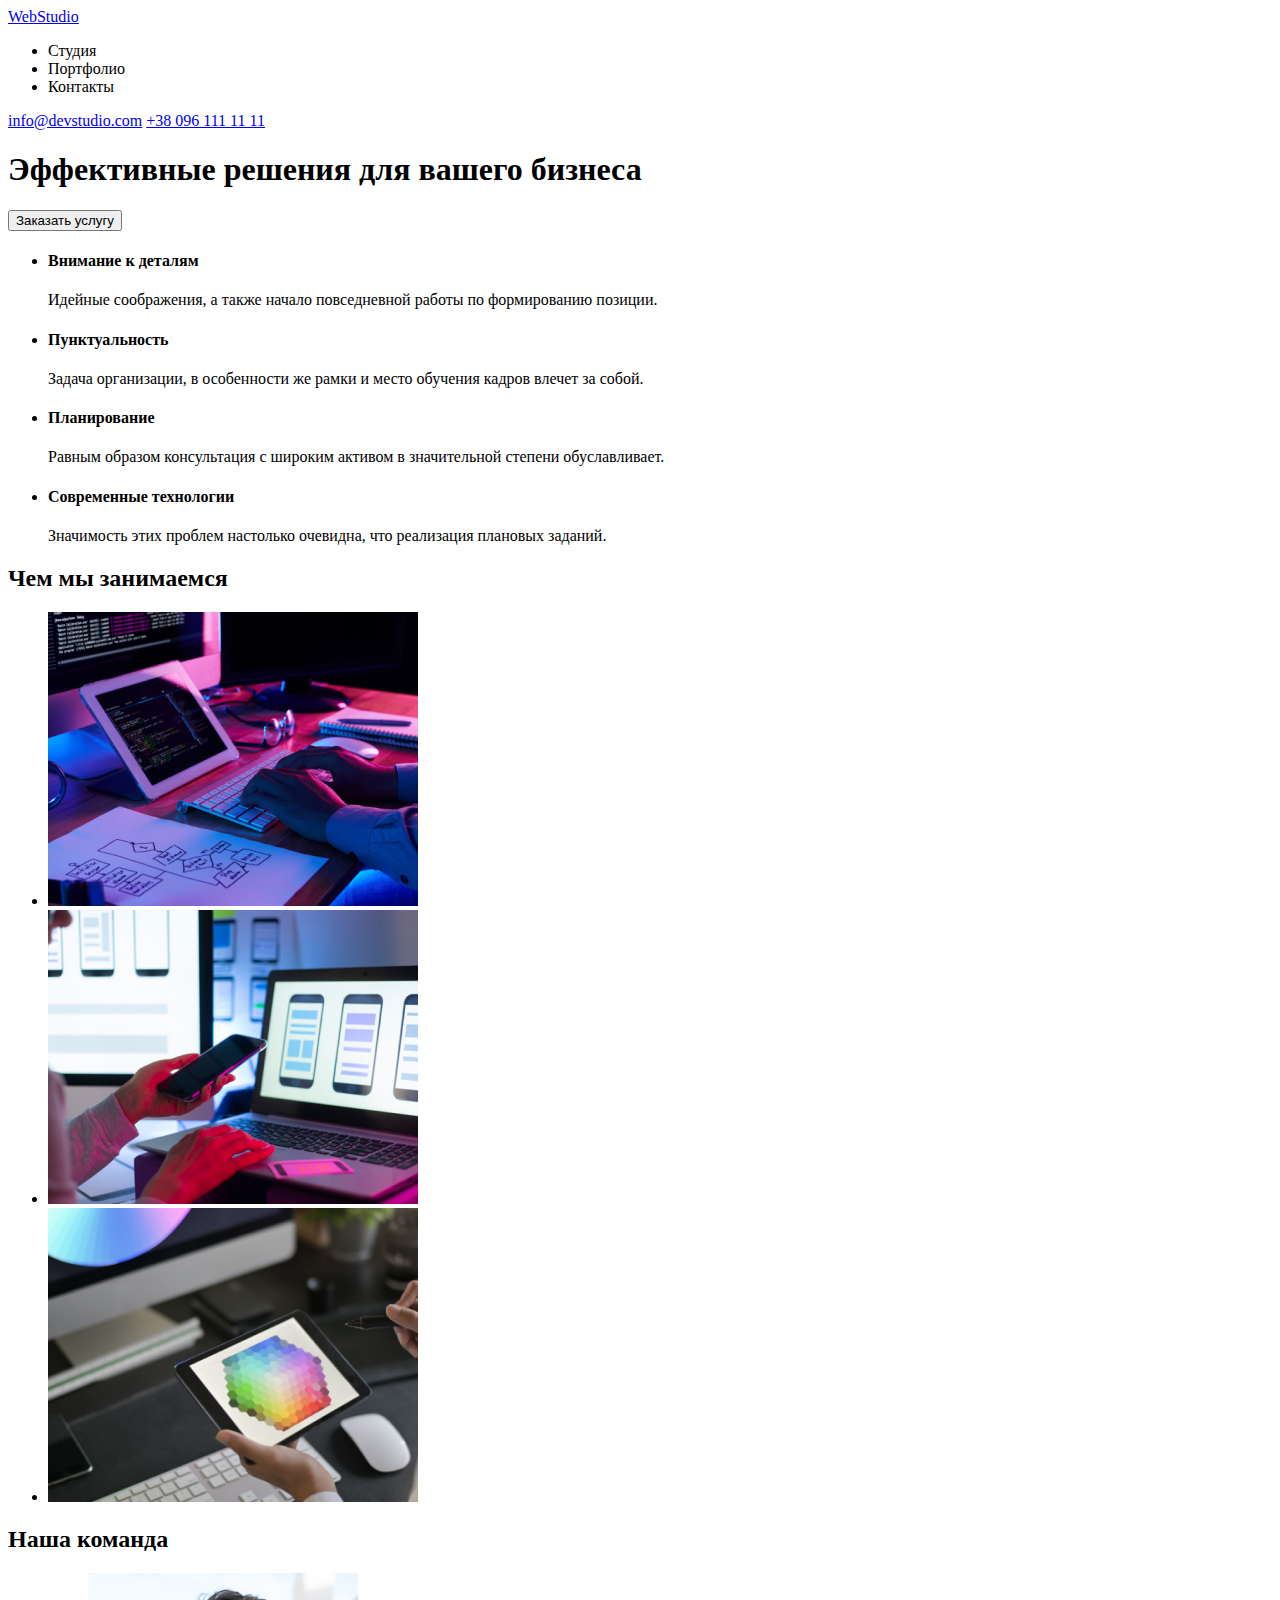
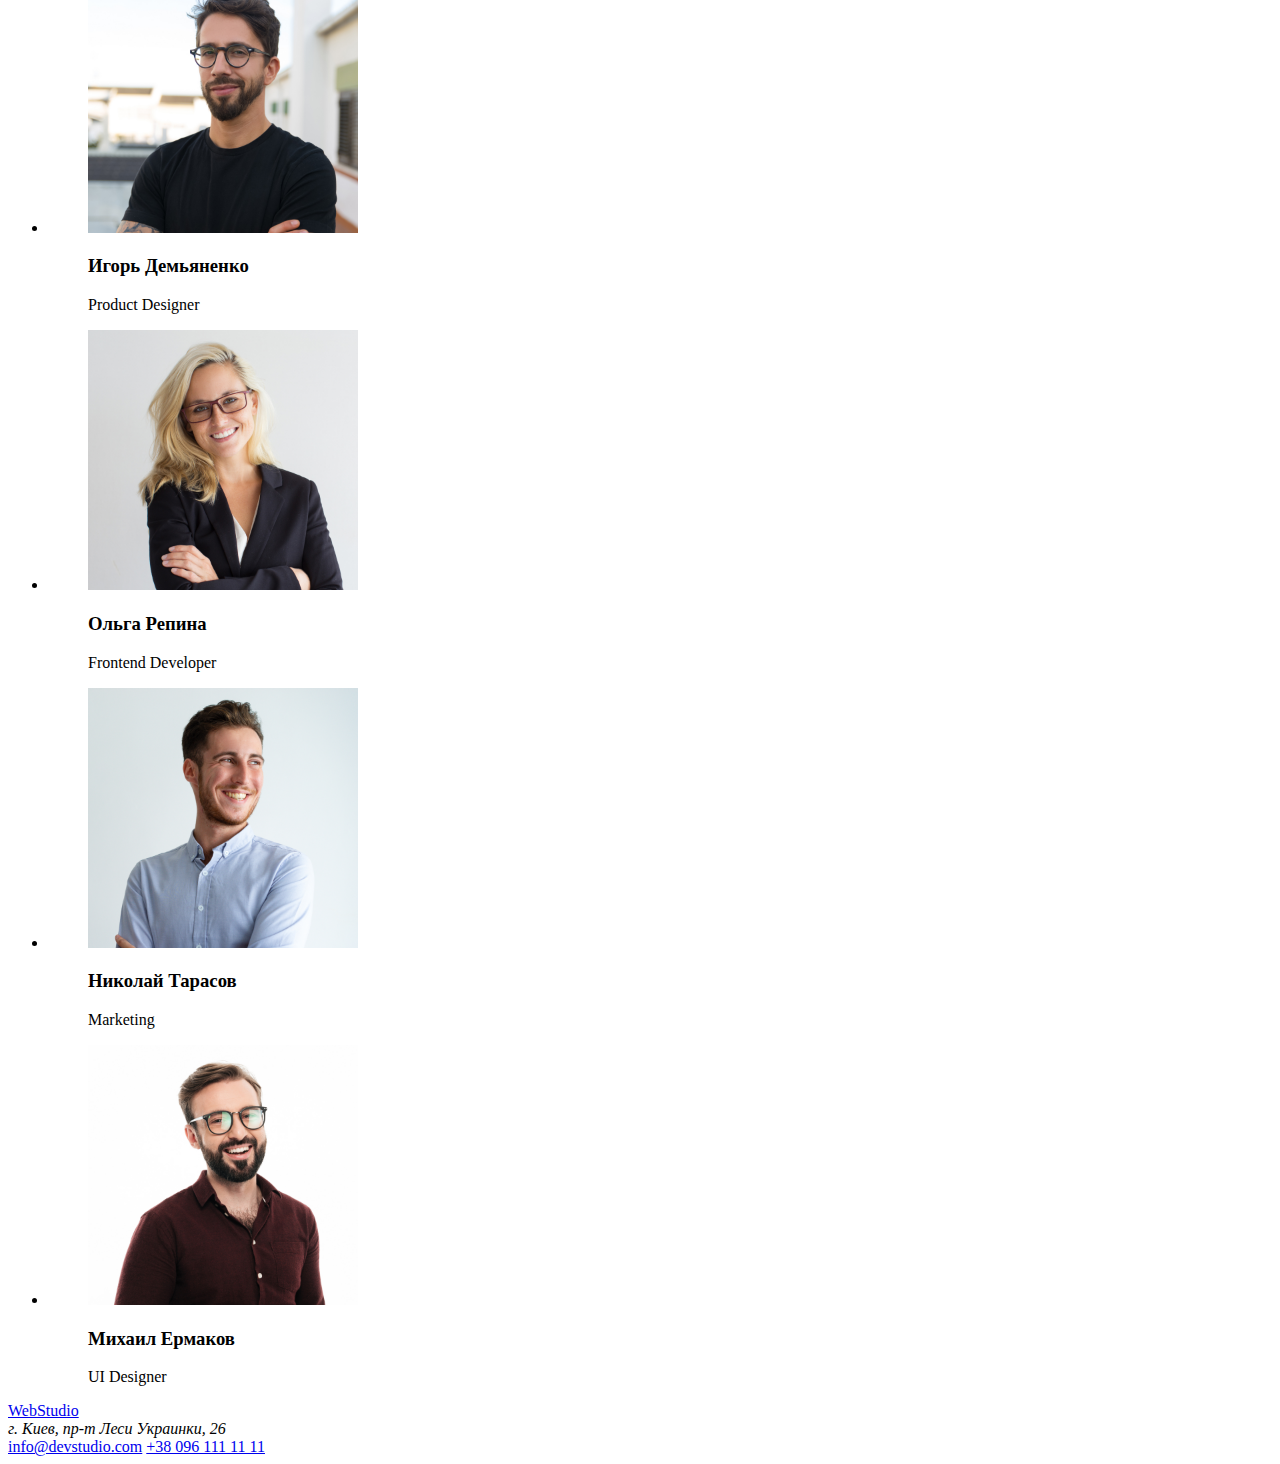
==== goit-markup-hw-01/index.html @ 01e93be9 "feat: add first task goit-markup-hw-01" ====
<!DOCTYPE html>
<html lang="en">
<head>
    <meta charset="UTF-8">
    <meta http-equiv="X-UA-Compatible" content="IE=edge">
    <meta name="viewport" content="width=device-width, initial-scale=1.0">
    <title>Студія</title>
</head>
<body>
    <header>
        <a href="#">WebStudio</a>
        <nav>
            <ul>
                <li>Студия</li>
                <li>Портфолио</li>
                <li>Контакты</li>
            </ul>
        </nav>
        <a href="emailto:info@devstudio.com">info@devstudio.com</a>
        <a href="tel:+380961111111">+38 096 111 11 11</a>
    </header>

    <main>
        <section>
            <h1>Эффективные решения для вашего бизнеса</h1>
            <button type="button">Заказать услугу</button>
        </section>

        <section>
            <ul>
                <li>
                    <h4>Внимание к деталям</h4>
                    <p>Идейные соображения, а также начало повседневной работы по формированию позиции.</p>
                </li>
                <li>
                    <h4>Пунктуальность</h4>
                    <p>Задача организации, в особенности же рамки и место обучения кадров влечет за собой.</p>
                </li>
                <li>
                    <h4>Планирование</h4>
                    <p>Равным образом консультация с широким активом в значительной степени обуславливает.</p>
                </li>
                <li>
                    <h4>Современные технологии</h4>
                    <p>Значимость этих проблем настолько очевидна, что реализация плановых заданий.</p>
                </li>
            </ul>
        </section>

        <section>
            <h2>Чем мы занимаемся</h2>
            <ul>
                <li>
                    <img src="./images/write_code.jpg" alt="write_code" width="370">
                </li>
                <li>
                    <img src="./images/mobile_app.jpg" alt="mobile_app" width="370">
                </li>
                <li>
                    <img src="./images/grafic.jpg" alt="grafic" width="370">
                </li>
            </ul>
        </section>
        <section>
            <h2>Наша команда</h2>
            <ul>
                <li>
                    <figure>
                        <img src="./images/Igor_Demianenko.jpg" alt="Igor_Demianenko" width="270">
                        <figcaption>
                            <h3>Игорь Демьяненко</h3>
                            <p>Product Designer</p>
                        </figcaption>
                    </figure>
                </li>
                <li>
                    <figure>
                        <img src="./images/Olga_Repyna.jpg" alt="Olga_Repyna" width="270">
                        <figcaption>
                            <h3>Ольга Репина</h3>
                            <p>Frontend Developer</p>
                        </figcaption>
                    </figure>
                </li>
                <li>
                    <figure>
                        <img src="./images/Nikolai_Tarasov.jpg" alt="Nikolai_Tarasov" width="270">
                        <figcaption>
                            <h3>Николай Тарасов</h3>
                            <p>Marketing</p>
                        </figcaption>
                    </figure>
                </li>
                <li>
                    <figure>
                        <img src="./images/Mykhail_Ermakov.jpg" alt="Mykhail_Ermakov" width="270">
                        <figcaption>
                            <h3>Михаил Ермаков</h3>
                            <p>UI Designer</p>
                        </figcaption>
                    </figure>
                </li>
            </ul>
        </section>
    </main>
    <footer>
        <a href="#">WebStudio</a>
        <address>г. Киев, пр-т Леси Украинки, 26</address>
        <a href="emailto:info@devstudio.com">info@devstudio.com</a>
        <a href="tel:+380961111111">+38 096 111 11 11</a>
    </footer>
</body>
</html>
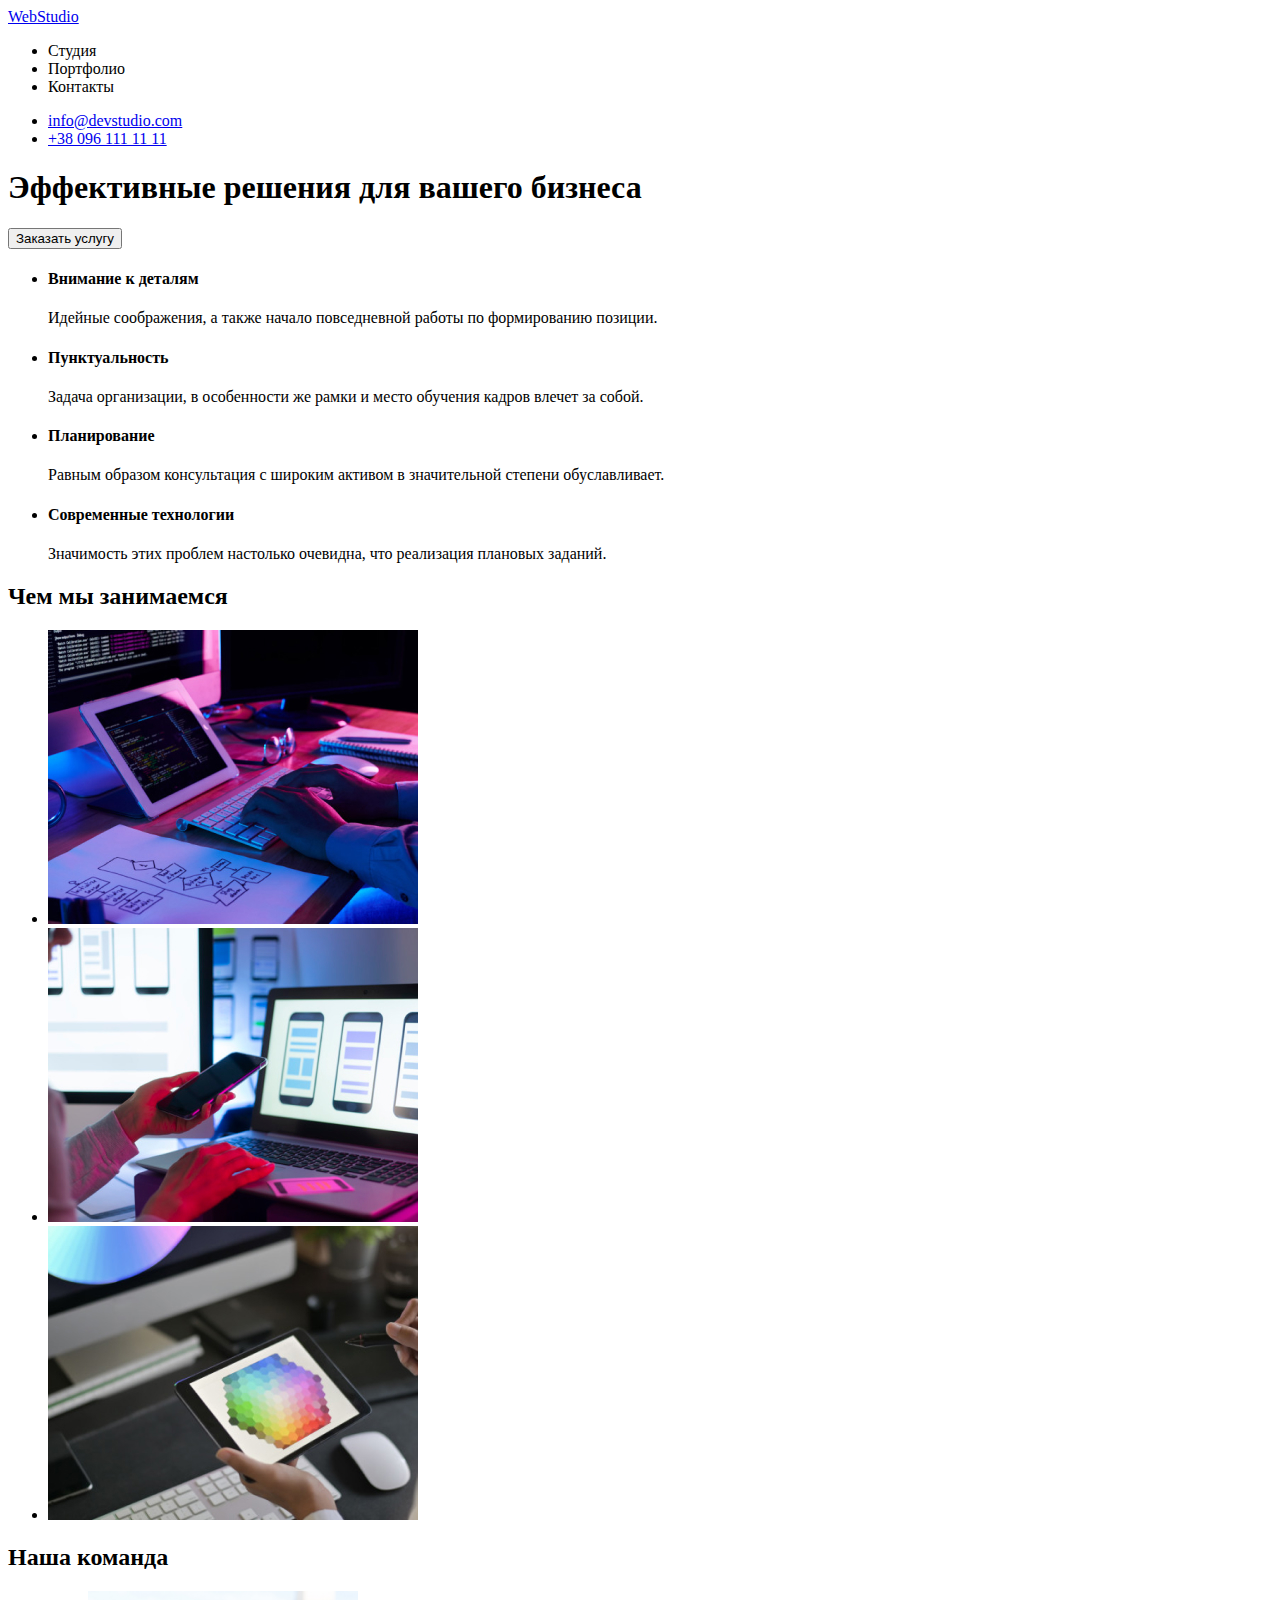
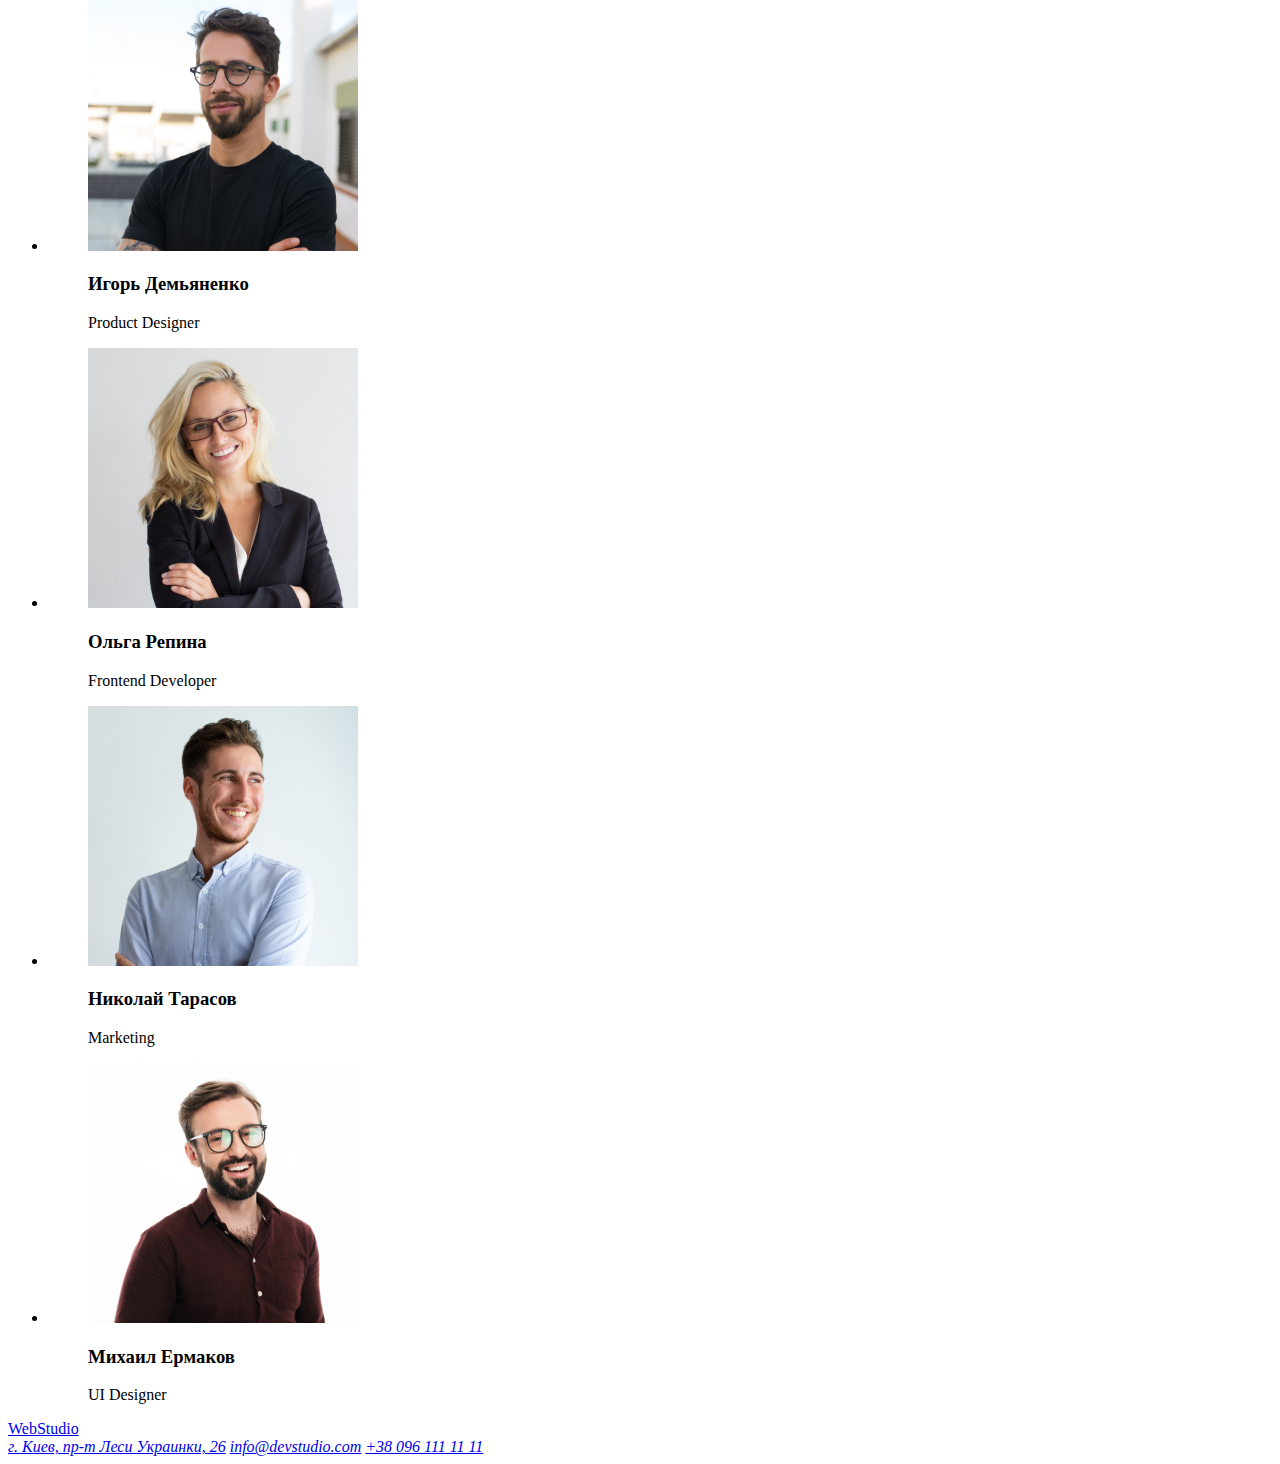
==== commit ffad1b86: "feat: add first task goit-markup-hw-01" ====
--- a/goit-markup-hw-01/index.html
+++ b/goit-markup-hw-01/index.html
@@ -16,16 +16,20 @@
                 <li>Контакты</li>
             </ul>
         </nav>
-        <a href="emailto:info@devstudio.com">info@devstudio.com</a>
-        <a href="tel:+380961111111">+38 096 111 11 11</a>
+        <ul>
+            <li>
+                <a href="emailto:info@devstudio.com">info@devstudio.com</a>
+            </li>
+            <li>
+                <a href="tel:+380961111111">+38 096 111 11 11</a>
+            </li>
+        </ul>
     </header>
-
     <main>
         <section>
             <h1>Эффективные решения для вашего бизнеса</h1>
             <button type="button">Заказать услугу</button>
         </section>
-
         <section>
             <ul>
                 <li>
@@ -46,7 +50,6 @@
                 </li>
             </ul>
         </section>
-
         <section>
             <h2>Чем мы занимаемся</h2>
             <ul>
@@ -105,9 +108,11 @@
     </main>
     <footer>
         <a href="#">WebStudio</a>
-        <address>г. Киев, пр-т Леси Украинки, 26</address>
-        <a href="emailto:info@devstudio.com">info@devstudio.com</a>
-        <a href="tel:+380961111111">+38 096 111 11 11</a>
+        <address>
+            <a href="https://goo.gl/maps/yFkf6nr6mptx2AEZA" target="_blank" rel="noopener noreferrer">г. Киев, пр-т Леси Украинки, 26</a>
+            <a href="emailto:info@devstudio.com">info@devstudio.com</a>
+            <a href="tel:+380961111111">+38 096 111 11 11</a>
+        </address>
     </footer>
 </body>
 </html>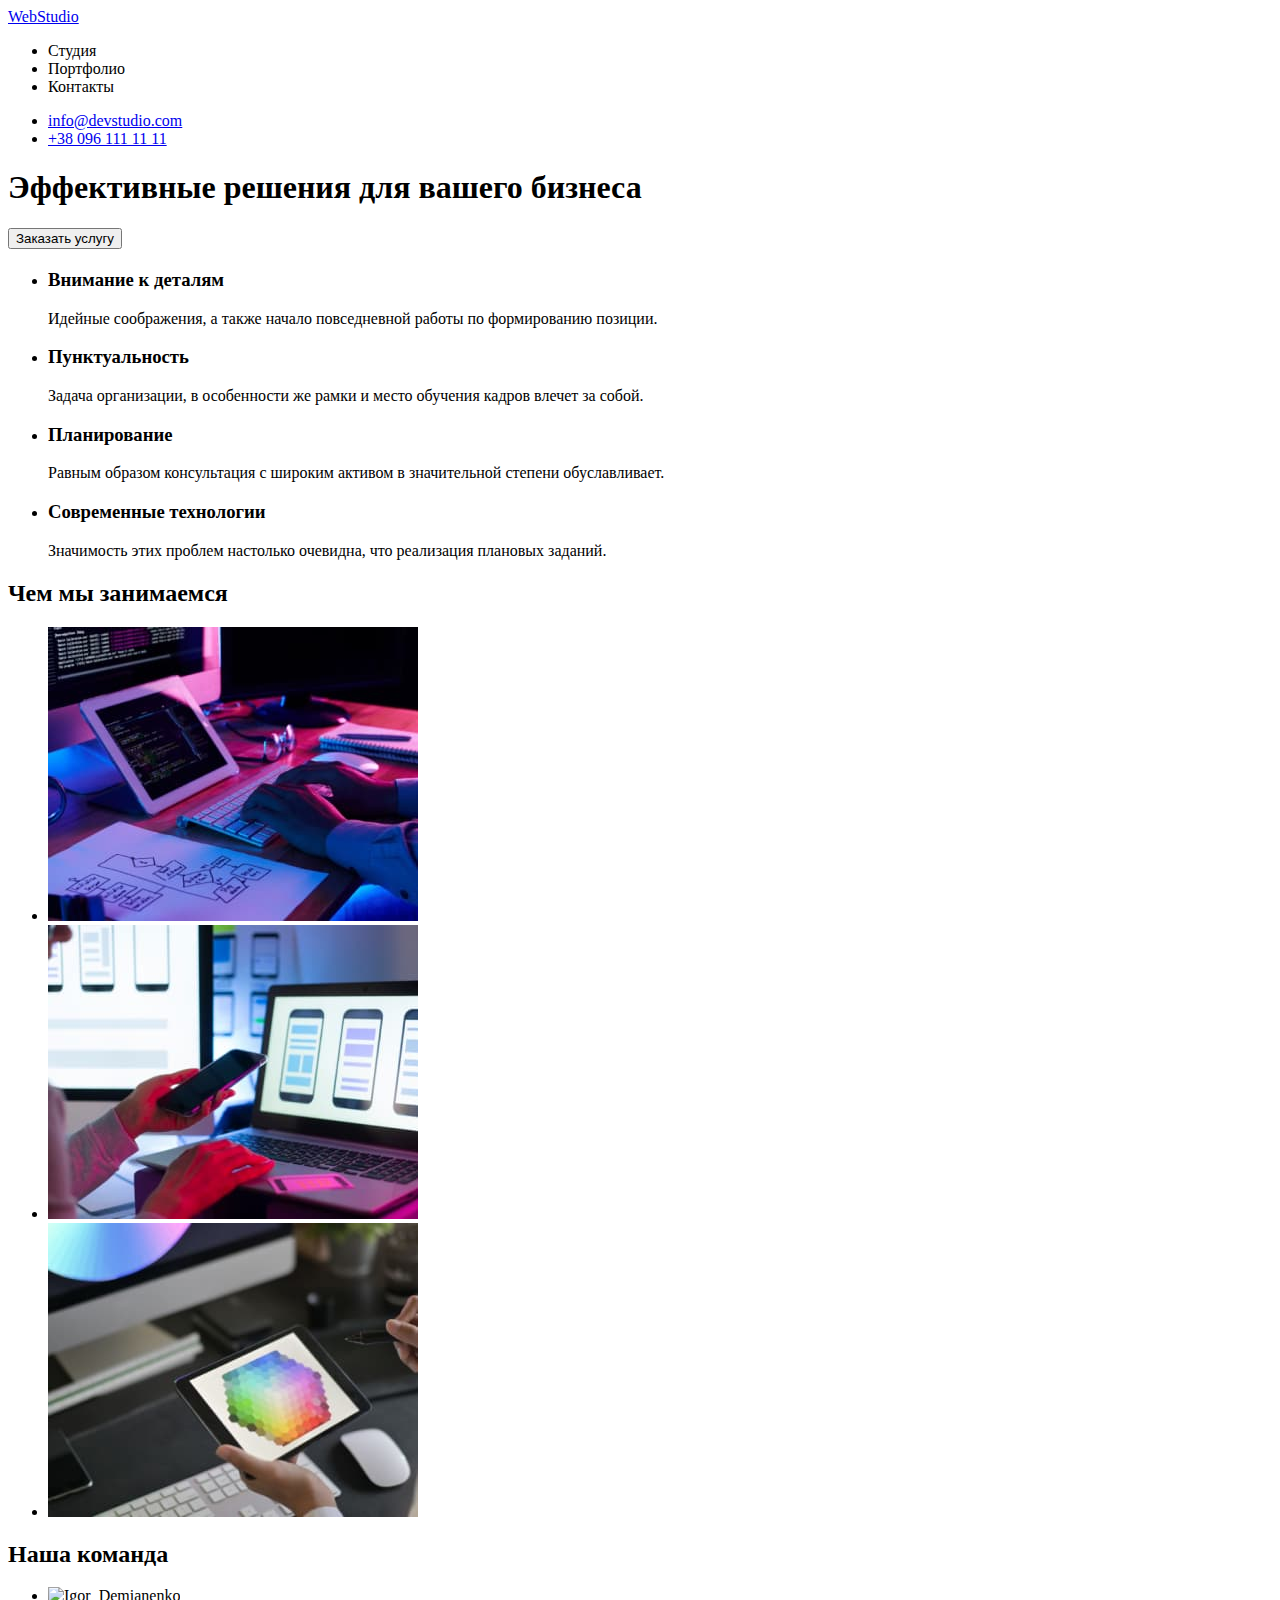
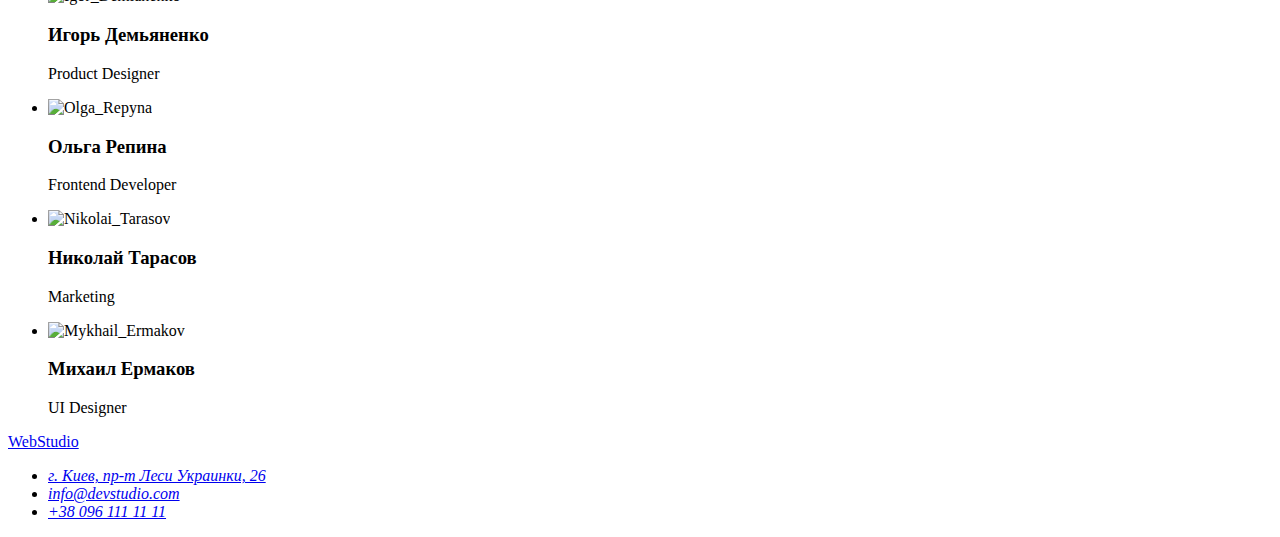
==== commit ee07f64f: "feat: add corection from mentor" ====
--- a/goit-markup-hw-01/index.html
+++ b/goit-markup-hw-01/index.html
@@ -1,5 +1,5 @@
 <!DOCTYPE html>
-<html lang="en">
+<html lang="ua">
 <head>
     <meta charset="UTF-8">
     <meta http-equiv="X-UA-Compatible" content="IE=edge">
@@ -32,20 +32,21 @@
         </section>
         <section>
             <ul>
+                <h2></h2>
                 <li>
-                    <h4>Внимание к деталям</h4>
+                    <h3>Внимание к деталям</h3>
                     <p>Идейные соображения, а также начало повседневной работы по формированию позиции.</p>
                 </li>
                 <li>
-                    <h4>Пунктуальность</h4>
+                    <h3>Пунктуальность</h3>
                     <p>Задача организации, в особенности же рамки и место обучения кадров влечет за собой.</p>
                 </li>
                 <li>
-                    <h4>Планирование</h4>
+                    <h3>Планирование</h3>
                     <p>Равным образом консультация с широким активом в значительной степени обуславливает.</p>
                 </li>
                 <li>
-                    <h4>Современные технологии</h4>
+                    <h3>Современные технологии</h3>
                     <p>Значимость этих проблем настолько очевидна, что реализация плановых заданий.</p>
                 </li>
             </ul>
@@ -54,13 +55,19 @@
             <h2>Чем мы занимаемся</h2>
             <ul>
                 <li>
-                    <img src="./images/write_code.jpg" alt="write_code" width="370">
+                    <a href="#">
+                        <img src="./images/write_code.jpg" alt="write_code" width="370">
+                    </a>
                 </li>
                 <li>
-                    <img src="./images/mobile_app.jpg" alt="mobile_app" width="370">
+                    <a href="#">
+                        <img src="./images/mobile_app.jpg" alt="mobile_app" width="370">
+                    </a>
                 </li>
                 <li>
-                    <img src="./images/grafic.jpg" alt="grafic" width="370">
+                    <a href="#">
+                        <img src="./images/grafic.jpg" alt="grafic" width="370">
+                    </a>
                 </li>
             </ul>
         </section>
@@ -68,50 +75,42 @@
             <h2>Наша команда</h2>
             <ul>
                 <li>
-                    <figure>
-                        <img src="./images/Igor_Demianenko.jpg" alt="Igor_Demianenko" width="270">
-                        <figcaption>
-                            <h3>Игорь Демьяненко</h3>
-                            <p>Product Designer</p>
-                        </figcaption>
-                    </figure>
+                    <img src="./images/igor_demianenko.jpg" alt="Igor_Demianenko" width="270">
+                    <h3>Игорь Демьяненко</h3>
+                    <p>Product Designer</p>
                 </li>
                 <li>
-                    <figure>
-                        <img src="./images/Olga_Repyna.jpg" alt="Olga_Repyna" width="270">
-                        <figcaption>
-                            <h3>Ольга Репина</h3>
-                            <p>Frontend Developer</p>
-                        </figcaption>
-                    </figure>
+                    <img src="./images/olga_repyna.jpg" alt="Olga_Repyna" width="270">
+                    <h3>Ольга Репина</h3>
+                    <p>Frontend Developer</p>
                 </li>
                 <li>
-                    <figure>
-                        <img src="./images/Nikolai_Tarasov.jpg" alt="Nikolai_Tarasov" width="270">
-                        <figcaption>
-                            <h3>Николай Тарасов</h3>
-                            <p>Marketing</p>
-                        </figcaption>
-                    </figure>
+                    <img src="./images/nikolai_tarasov.jpg" alt="Nikolai_Tarasov" width="270">
+                    <h3>Николай Тарасов</h3>
+                    <p>Marketing</p>
                 </li>
                 <li>
-                    <figure>
-                        <img src="./images/Mykhail_Ermakov.jpg" alt="Mykhail_Ermakov" width="270">
-                        <figcaption>
-                            <h3>Михаил Ермаков</h3>
-                            <p>UI Designer</p>
-                        </figcaption>
-                    </figure>
+                    <img src="./images/mykhail_ermakov.jpg" alt="Mykhail_Ermakov" width="270">
+                    <h3>Михаил Ермаков</h3>
+                    <p>UI Designer</p>
                 </li>
             </ul>
         </section>
     </main>
     <footer>
-        <a href="#">WebStudio</a>
+        <a href="#"><span>Web</span>Studio</a>
         <address>
-            <a href="https://goo.gl/maps/yFkf6nr6mptx2AEZA" target="_blank" rel="noopener noreferrer">г. Киев, пр-т Леси Украинки, 26</a>
-            <a href="emailto:info@devstudio.com">info@devstudio.com</a>
-            <a href="tel:+380961111111">+38 096 111 11 11</a>
+            <ul>
+                <li>
+                    <a href="https://goo.gl/maps/yFkf6nr6mptx2AEZA" target="_blank" rel="noopener noreferrer">г. Киев, пр-т Леси Украинки, 26</a>
+                </li>
+                <li>
+                    <a href="emailto:info@devstudio.com">info@devstudio.com</a>
+                </li>
+                <li>
+                    <a href="tel:+380961111111">+38 096 111 11 11</a>
+                </li>
+            </ul>
         </address>
     </footer>
 </body>
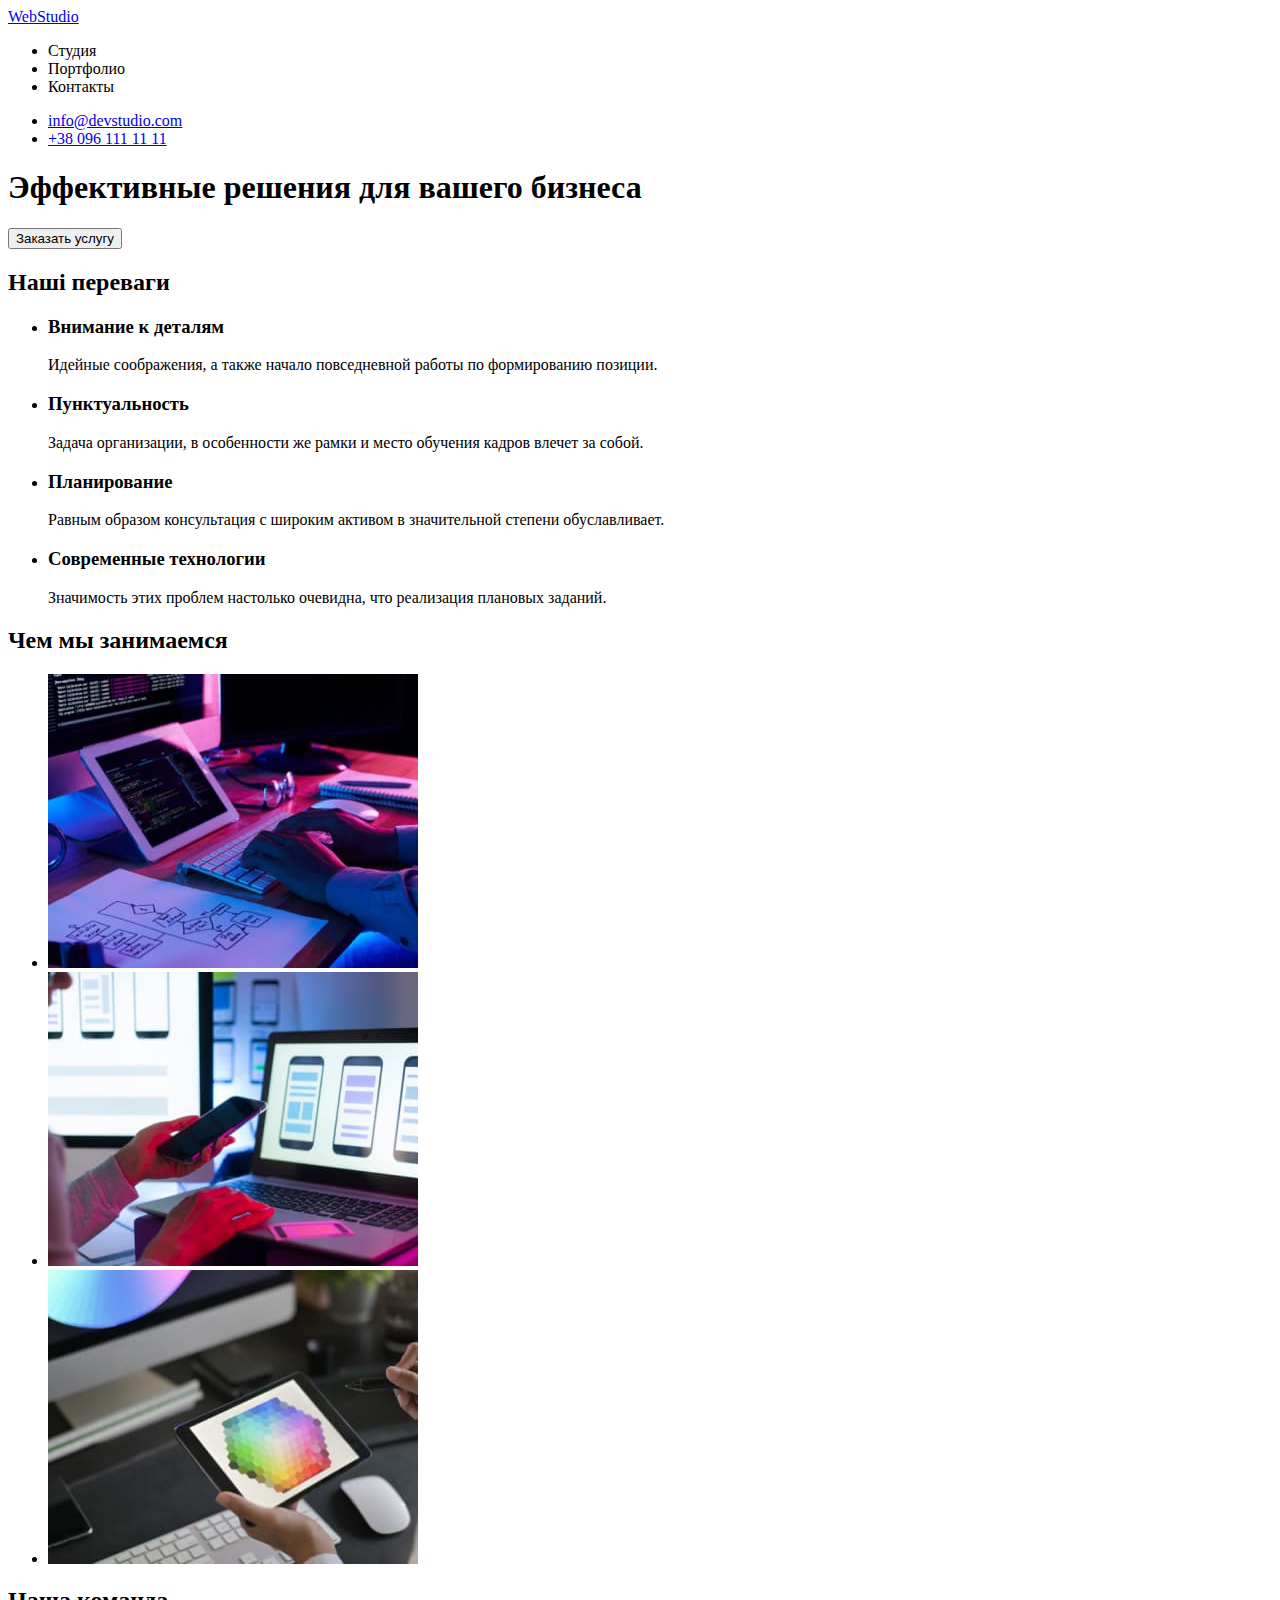
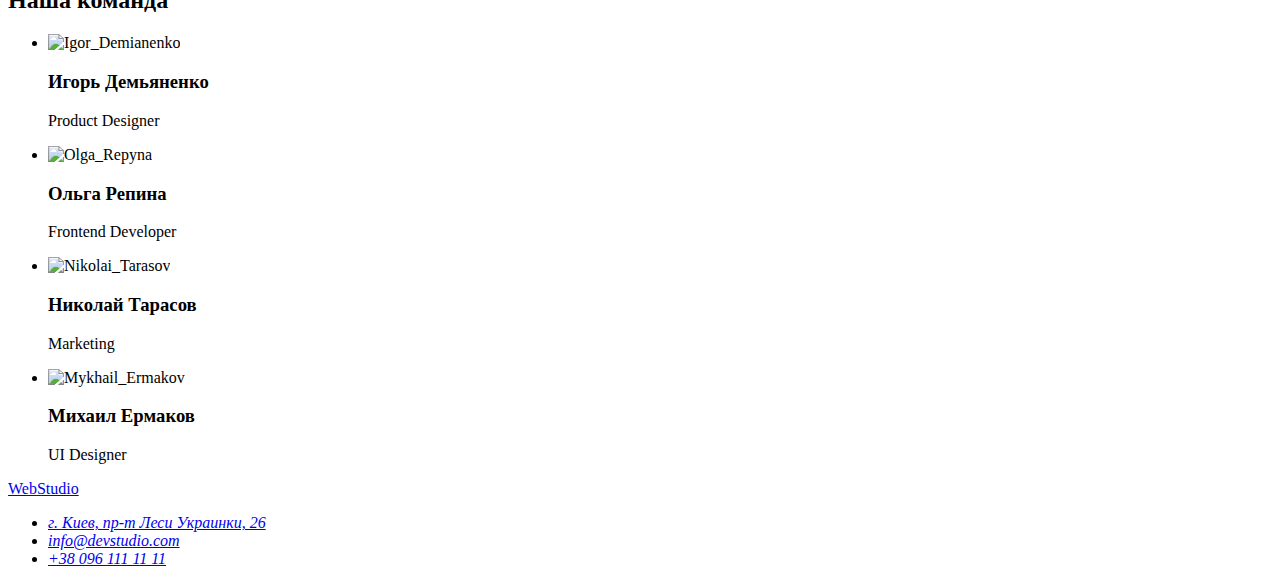
==== commit cfd5f6a7: "feat: st" ====
--- a/goit-markup-hw-01/index.html
+++ b/goit-markup-hw-01/index.html
@@ -1,5 +1,5 @@
 <!DOCTYPE html>
-<html lang="ua">
+<html lang="en">
 <head>
     <meta charset="UTF-8">
     <meta http-equiv="X-UA-Compatible" content="IE=edge">
@@ -31,8 +31,8 @@
             <button type="button">Заказать услугу</button>
         </section>
         <section>
+            <h2>Наші переваги</h2>
             <ul>
-                <h2></h2>
                 <li>
                     <h3>Внимание к деталям</h3>
                     <p>Идейные соображения, а также начало повседневной работы по формированию позиции.</p>
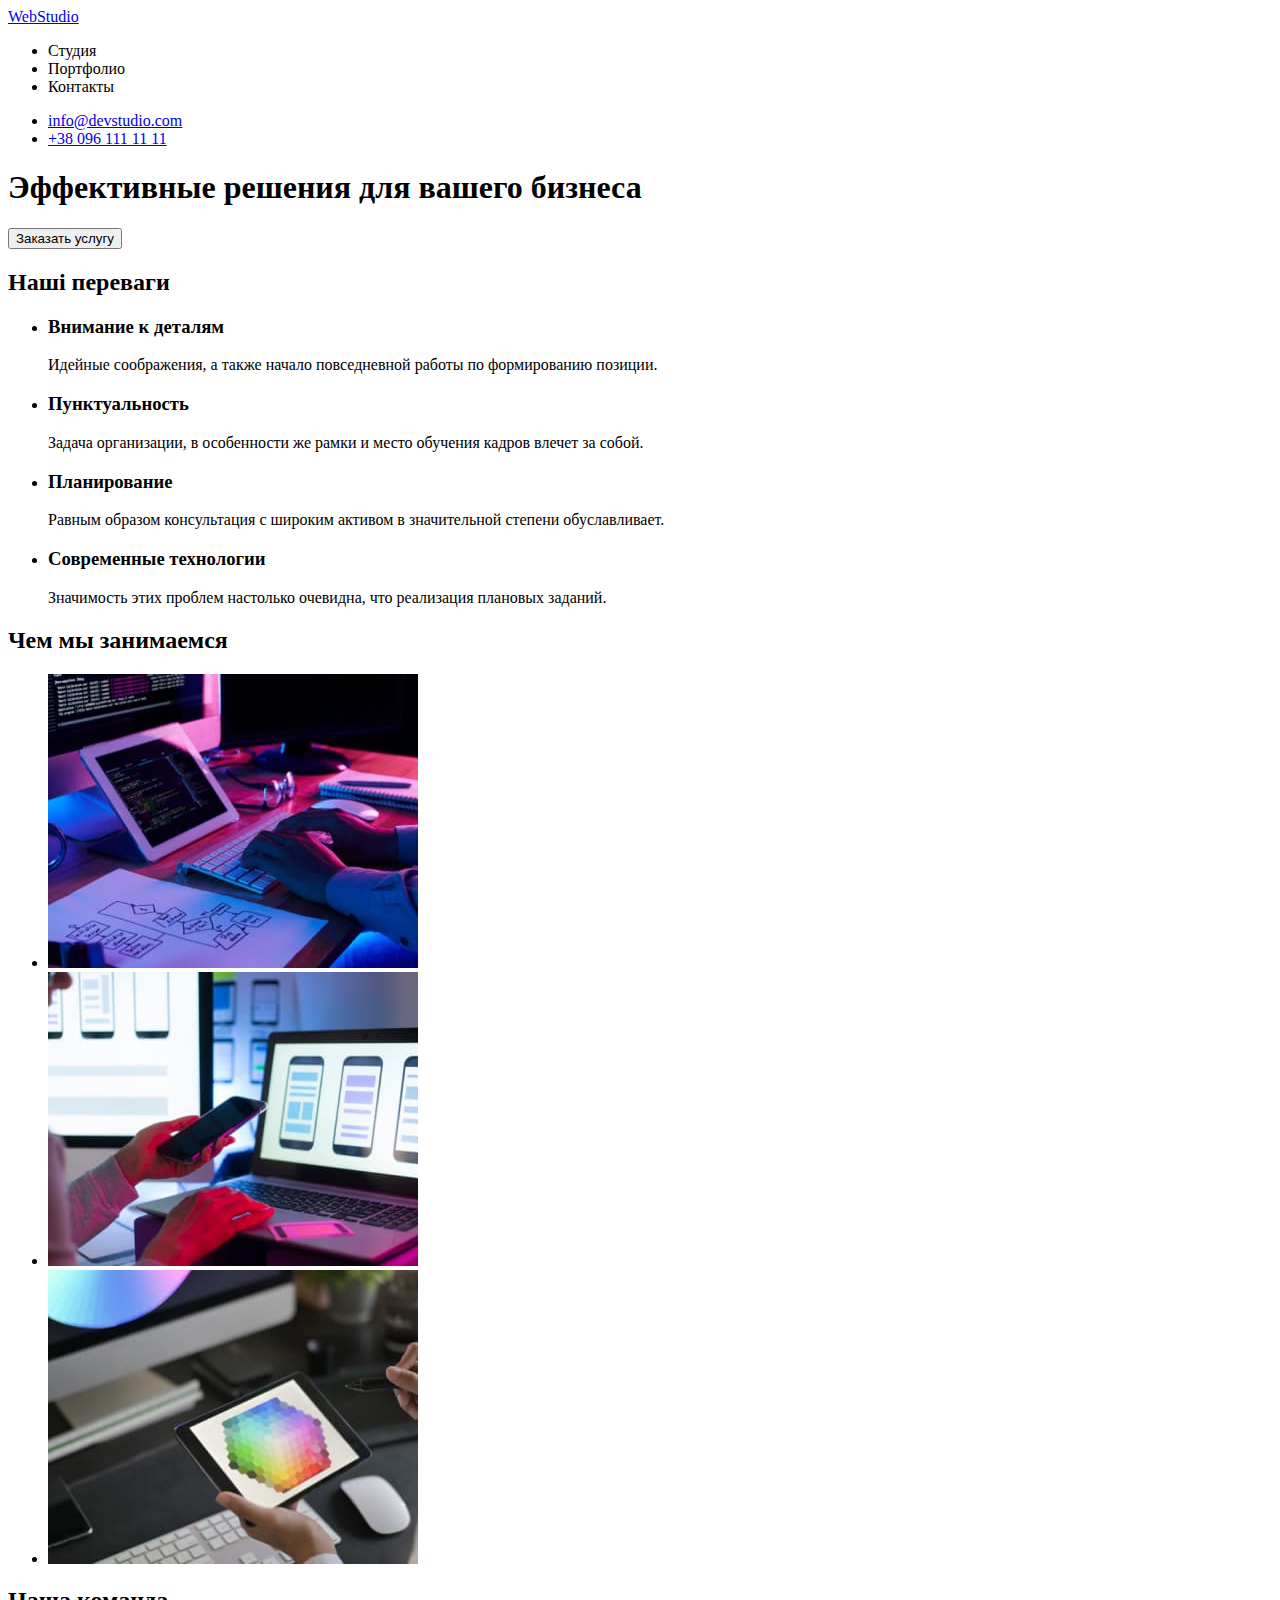
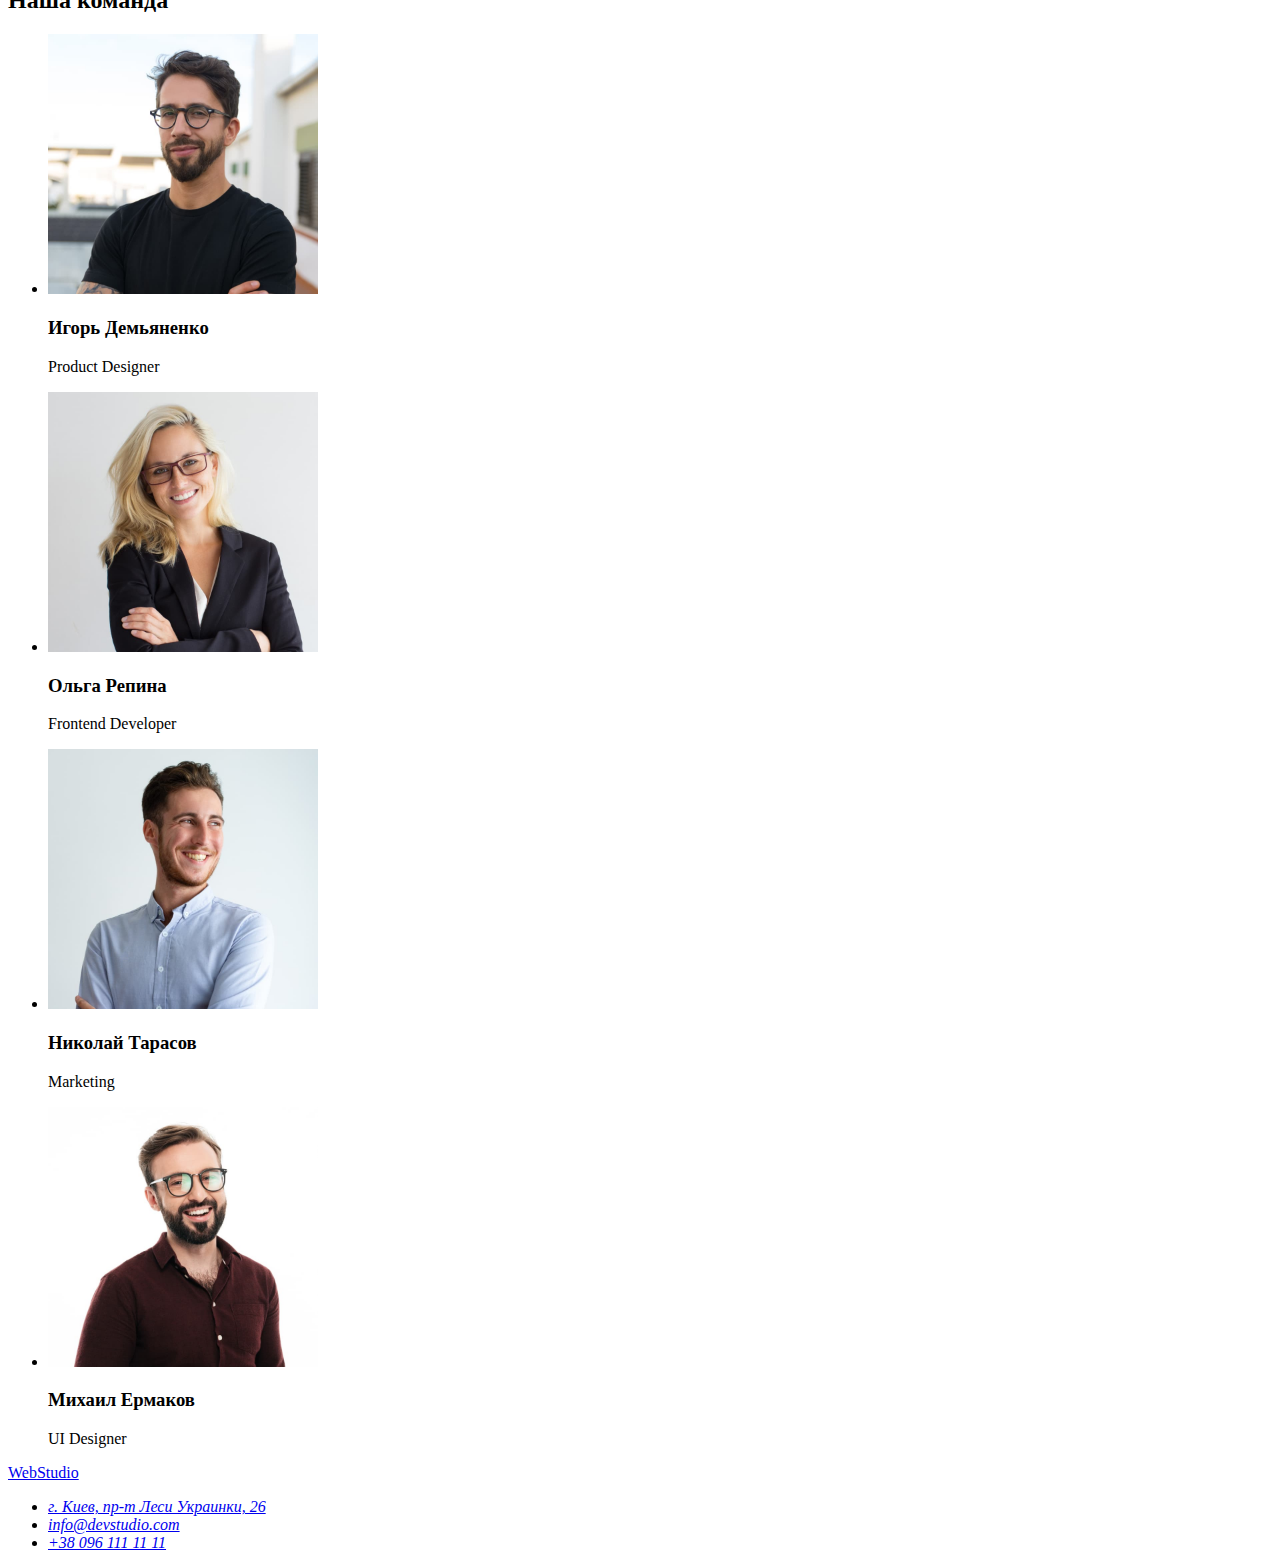
==== commit ab26ae4c: "feat: task#2" ====
--- a/goit-markup-hw-01/index.html
+++ b/goit-markup-hw-01/index.html
@@ -56,17 +56,17 @@
             <ul>
                 <li>
                     <a href="#">
-                        <img src="./images/write_code.jpg" alt="write_code" width="370">
+                        <img src="./images/studio/write_code.jpg" alt="write_code" width="370">
                     </a>
                 </li>
                 <li>
                     <a href="#">
-                        <img src="./images/mobile_app.jpg" alt="mobile_app" width="370">
+                        <img src="./images/studio/mobile_app.jpg" alt="mobile_app" width="370">
                     </a>
                 </li>
                 <li>
                     <a href="#">
-                        <img src="./images/grafic.jpg" alt="grafic" width="370">
+                        <img src="./images/studio/grafic.jpg" alt="grafic" width="370">
                     </a>
                 </li>
             </ul>
@@ -75,22 +75,22 @@
             <h2>Наша команда</h2>
             <ul>
                 <li>
-                    <img src="./images/igor_demianenko.jpg" alt="Igor_Demianenko" width="270">
+                    <img src="./images/studio/igor_demianenko.jpg" alt="Igor_Demianenko" width="270">
                     <h3>Игорь Демьяненко</h3>
                     <p>Product Designer</p>
                 </li>
                 <li>
-                    <img src="./images/olga_repyna.jpg" alt="Olga_Repyna" width="270">
+                    <img src="./images/studio/olga_repyna.jpg" alt="Olga_Repyna" width="270">
                     <h3>Ольга Репина</h3>
                     <p>Frontend Developer</p>
                 </li>
                 <li>
-                    <img src="./images/nikolai_tarasov.jpg" alt="Nikolai_Tarasov" width="270">
+                    <img src="./images/studio/nikolai_tarasov.jpg" alt="Nikolai_Tarasov" width="270">
                     <h3>Николай Тарасов</h3>
                     <p>Marketing</p>
                 </li>
                 <li>
-                    <img src="./images/mykhail_ermakov.jpg" alt="Mykhail_Ermakov" width="270">
+                    <img src="./images/studio/mykhail_ermakov.jpg" alt="Mykhail_Ermakov" width="270">
                     <h3>Михаил Ермаков</h3>
                     <p>UI Designer</p>
                 </li>
